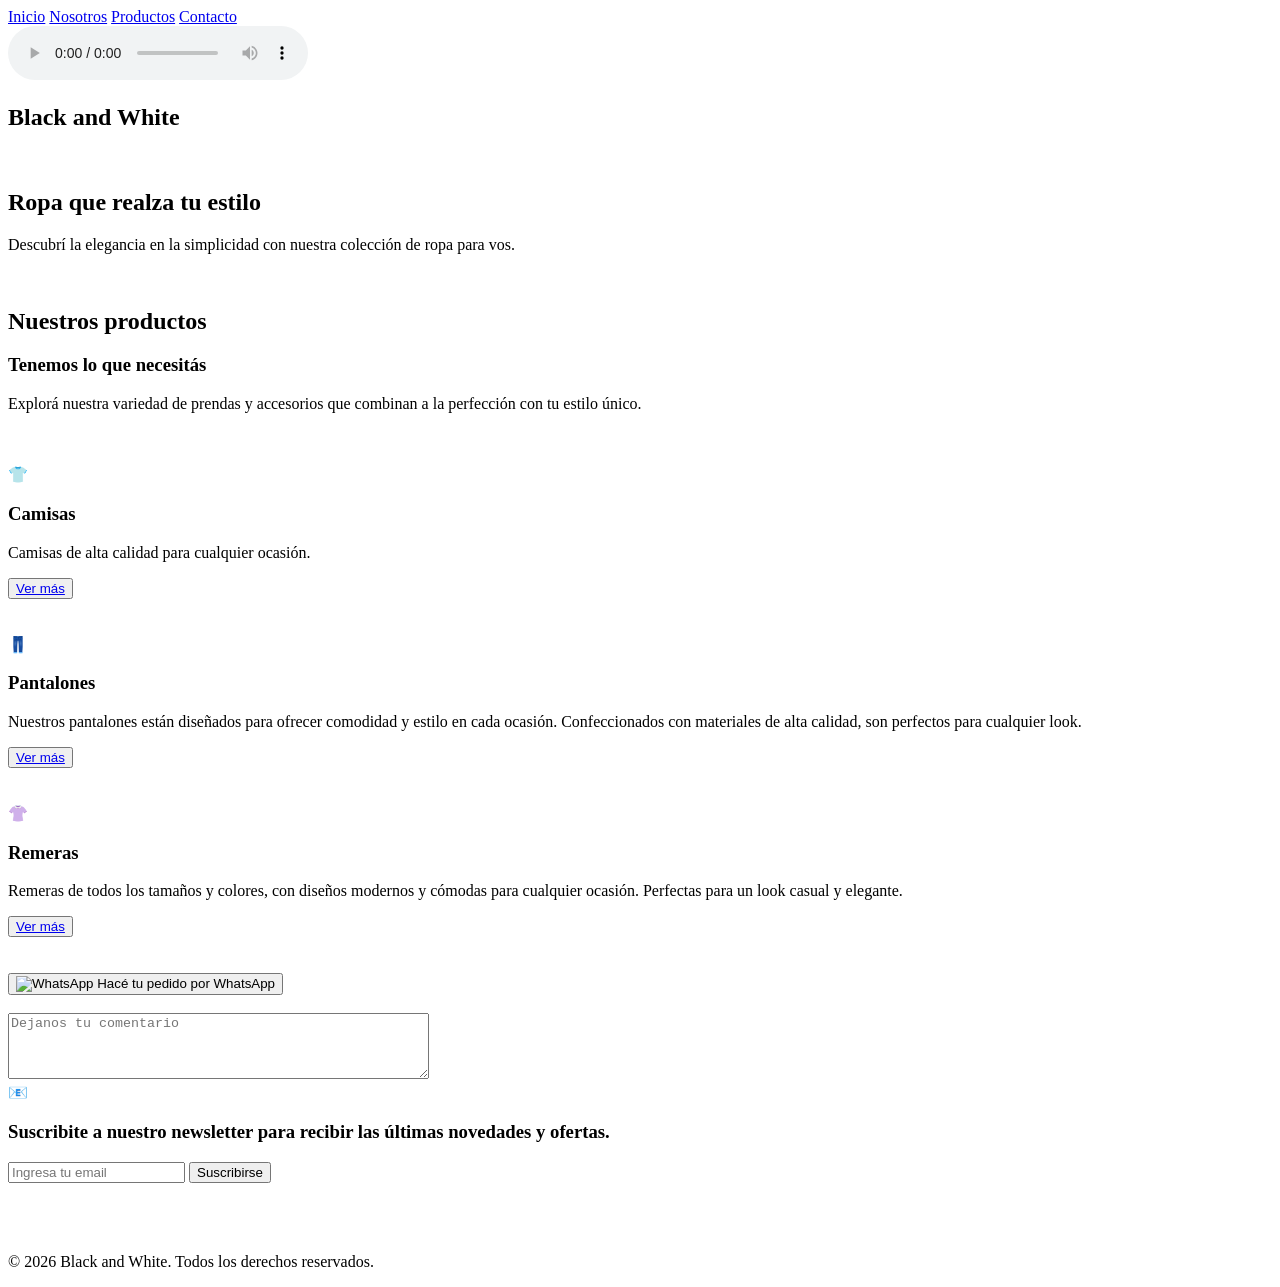
==== clase_01_css_01/src/pages/index.html @ 6f301672 "arrancando css" ====
<!DOCTYPE html>
<html lang="en">
    <head>
        <meta charset="UTF-8">
        <meta name="viewport" content="width=device-width, initial-scale=1.0">
        <meta name="description" content="Donde tu estilo refleja tu personalidad.">
        <meta name="keywords" content="ropa, moda, estilo">
        <title>Black and White</title>

    </head>

    <body>
    <head>
        <title>Black and White</title>    
        <link rel="icon" href="./src/assets/images/B&White.png">
        <!--Profe no logro que aparezca el ícono en la solapa, a pesar de tener cargada la imagen la carpeta. No sé si la ruta está mal o estoy poniendo el código en el lugar equivocado-->
    </head>

    <body> 
        <header>
            <!-- <nav>
                <ul>
                    <li><a href="Index.html">Inicio</a></li>
                    <li><a href="Nosotros.html">Nosotros</a></li>
                    <li><a href="Productos.html">Productos</a></li>
                    <li><a href="Contacto.html">Contacto</a></li>
                </ul>
                </nav> -->
            <nav>
                <a href="Index.html">Inicio</a>
                <a href="Nosotros.html">Nosotros</a>
                <a href="Productos.html">Productos</a>
                <a href="Contacto.html">Contacto</a>
                <br>
                <audio autoplay loop src="../assets/audio/Daft Punk Inspired Chill Disco.mp3" controls></audio>
            </nav>
        </header>

        <main>
            <section>
            <h1>Black and White</h1>
                <br>
                <h2>Ropa que realza tu estilo</h2>
                <p>Descubrí la elegancia en la simplicidad con nuestra colección de ropa para vos.</p>
                <br>
                <h2>Nuestros productos</h2>
                <h3>Tenemos lo que necesitás</h3>
                <p>Explorá nuestra variedad de prendas y accesorios que combinan a la perfección con tu estilo único.</p>
            </section>

            <br>
            <br>

            <section id="Camisas">
                <div class="card">
                    <div class="card_icon"> 👕</div>
                    <h3>Camisas</h3>
                    <p>Camisas de alta calidad para cualquier ocasión.</p>
                    <button><a href="Productos.html">Ver más</a></button>
                </div>
            </section>

            <br>
            <br>
            
            <section id="Pantalones">
                <div class="card">
                    <div class="card_icon"> 👖</div>
                    <h3>Pantalones</h3>
                    <p>Nuestros pantalones están diseñados para ofrecer comodidad y estilo en cada ocasión. Confeccionados con materiales de alta calidad, son perfectos para cualquier look.</p>
                    <button><a href="Productos.html">Ver más</a></button>
                    </div>
            </section>

            <br>
            <br>

            <section id="Remeras">
                <div class="card">
                    <div class="card_icon"> 👚</div>
                    <h3>Remeras</h3>
                    <p>Remeras de todos los tamaños y colores, con diseños modernos y cómodas para cualquier ocasión. Perfectas para un look casual y elegante.</p>
                    <button><a href="Productos.html">Ver más</a></button>
                </div>
            </section>

            <br>
            <br>

            <a href="https://web.whatsapp.com/" target="_blank">
                <button> 
                <img src="https://static.vecteezy.com/system/resources/previews/016/716/480/non_2x/whatsapp-icon-free-png.png" alt="WhatsApp" width="20" height="20">
                Hacé tu pedido por WhatsApp
                </button>
            </a>
            <br>
            <br>
            <textarea name="comentarios" rows="4" cols="50" placeholder="Dejanos tu comentario"></textarea>
            <br>
            <section>
                <div class="card">
                    <div class="card_icon"> 📧</div>
                    <h3><p>Suscribite a nuestro newsletter para recibir las últimas novedades y ofertas.</p></h3>
                    <input type="email" placeholder="Ingresa tu email">
                    <input type="submit" value="Suscribirse">
                </div>
            </section>
            <br>
            <br>
        </main>
        <br>    
        <footer>
            <p>© 2026 Black and White. Todos los derechos reservados.</p>
        </footer>
    </body>
</html>
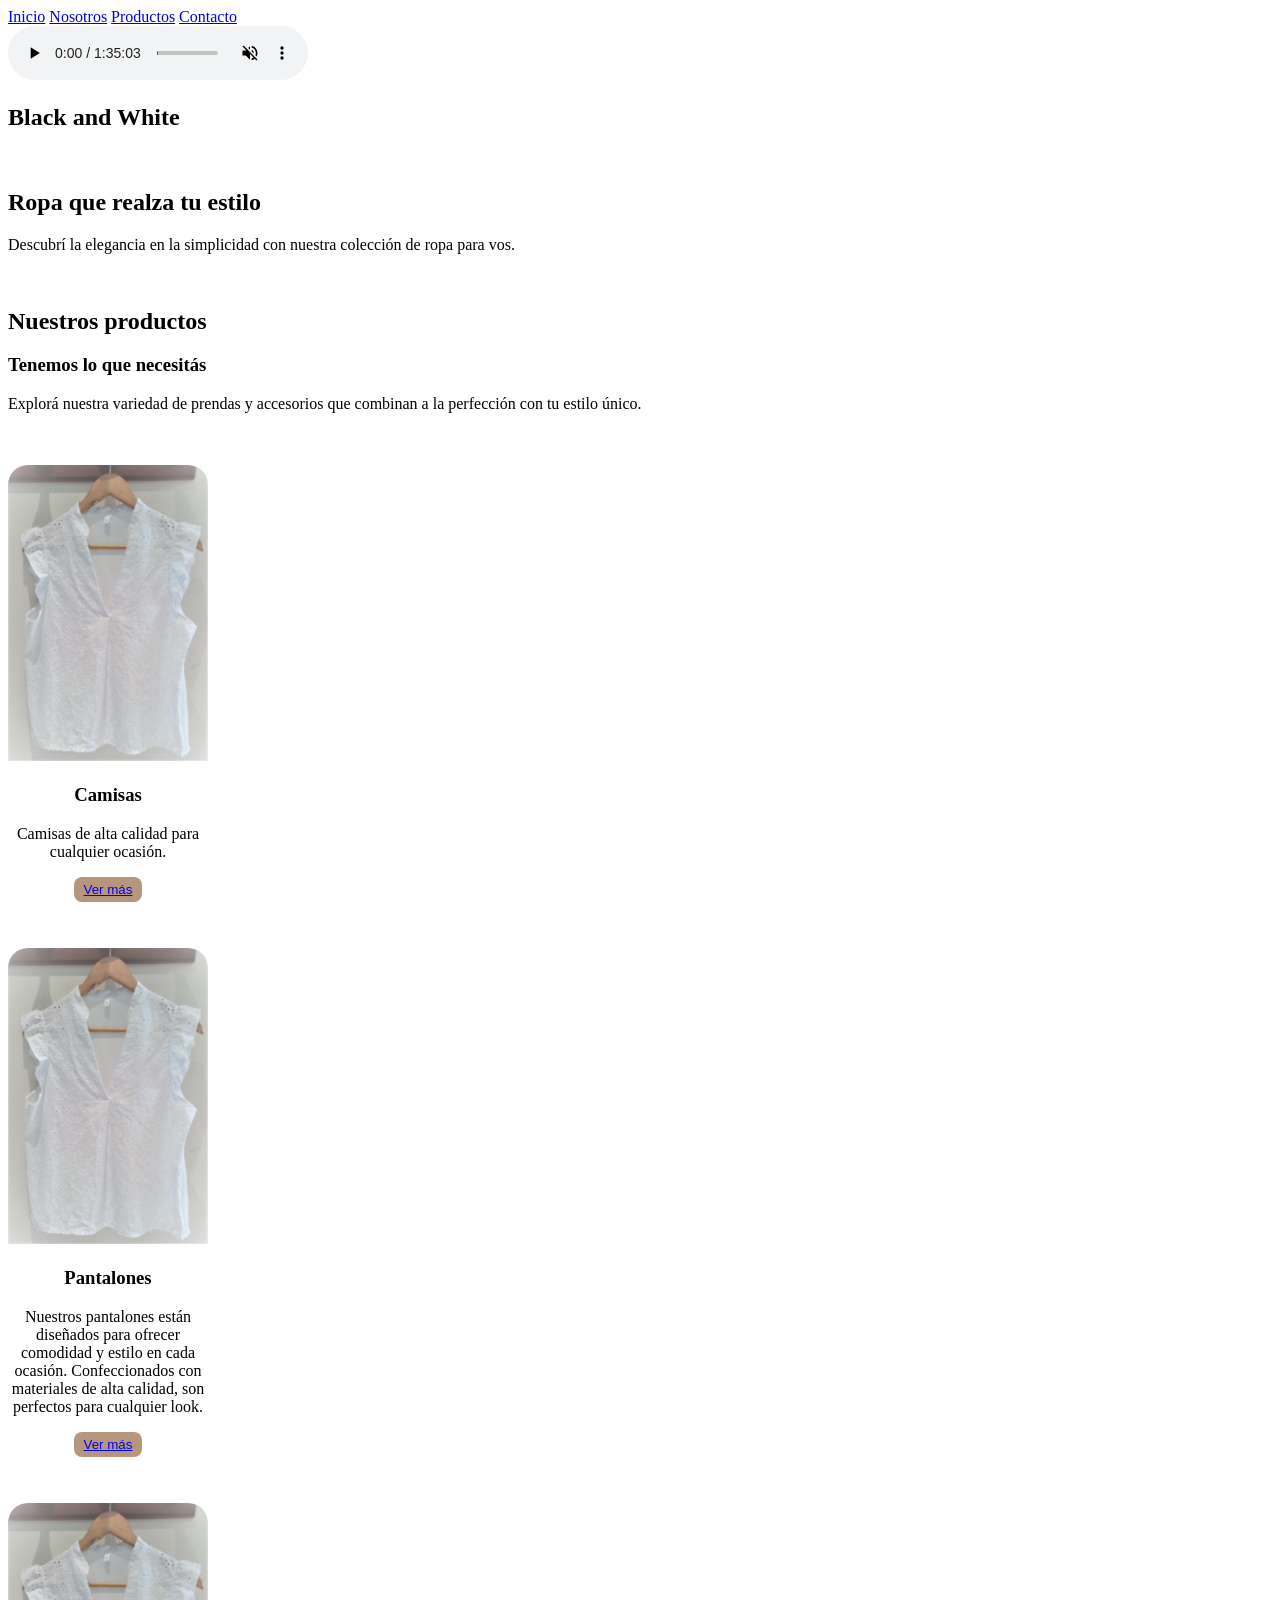
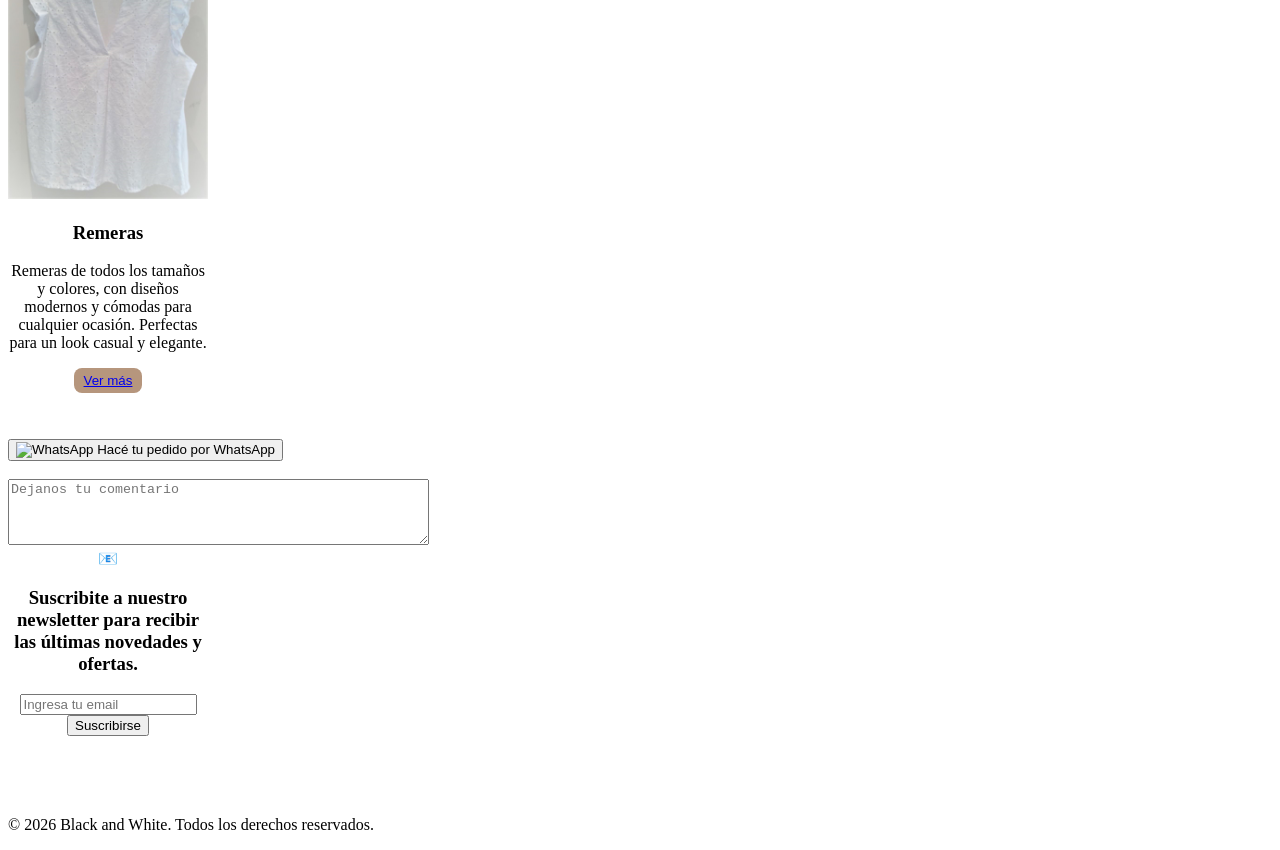
==== commit 3d9cef40: "tarjetas casi listas" ====
--- a/clase_01_css_01/src/pages/index.html
+++ b/clase_01_css_01/src/pages/index.html
@@ -1,43 +1,46 @@
 <!DOCTYPE html>
 <html lang="en">
-    <head>
-        <meta charset="UTF-8">
-        <meta name="viewport" content="width=device-width, initial-scale=1.0">
-        <meta name="description" content="Donde tu estilo refleja tu personalidad.">
-        <meta name="keywords" content="ropa, moda, estilo">
-        <title>Black and White</title>
 
-    </head>
+<head>
+    <meta charset="UTF-8">
+    <meta name="viewport" content="width=device-width, initial-scale=1.0">
+    <meta name="description" content="Donde tu estilo refleja tu personalidad.">
+    <meta name="keywords" content="ropa, moda, estilo">
+    <title>Black and White</title>
+    <link rel="icon" href="../assets/images/B&White.png">
+    <link rel="stylesheet" href="../styles/index.css">
+    <link rel="stylesheet" href="../styles/global.css">
+</head>
 
-    <body>
-    <head>
-        <title>Black and White</title>    
-        <link rel="icon" href="./src/assets/images/B&White.png">
-        <!--Profe no logro que aparezca el ícono en la solapa, a pesar de tener cargada la imagen la carpeta. No sé si la ruta está mal o estoy poniendo el código en el lugar equivocado-->
-    </head>
 
-    <body> 
-        <header>
-            <!-- <nav>
-                <ul>
-                    <li><a href="Index.html">Inicio</a></li>
-                    <li><a href="Nosotros.html">Nosotros</a></li>
-                    <li><a href="Productos.html">Productos</a></li>
-                    <li><a href="Contacto.html">Contacto</a></li>
-                </ul>
-                </nav> -->
-            <nav>
-                <a href="Index.html">Inicio</a>
-                <a href="Nosotros.html">Nosotros</a>
-                <a href="Productos.html">Productos</a>
-                <a href="Contacto.html">Contacto</a>
-                <br>
-                <audio autoplay loop src="../assets/audio/Daft Punk Inspired Chill Disco.mp3" controls></audio>
+<body>
+<head>
+    <title>Black and White</title>    
+    
+
+<body> 
+    <header>
+        <!-- <nav>
+            <ul>
+            <li><a href="Index.html">Inicio</a></li>
+            <li><a href="Nosotros.html">Nosotros</a></li>
+            <li><a href="Productos.html">Productos</a></li>
+            <li><a href="Contacto.html">Contacto</a></li>
+            </ul>
+            </nav> -->
+        <nav>
+            <a href="Index.html">Inicio</a>
+            <a href="Nosotros.html">Nosotros</a>
+            <a href="Productos.html">Productos</a>
+            <a href="Contacto.html">Contacto</a>
+            <br>
+            <audio autoplay muted loop src="../assets/audio/Daft Punk Inspired Chill Disco.mp3" controls></audio>
             </nav>
         </header>
 
-        <main>
-            <section>
+
+    <main>
+        <section>
             <h1>Black and White</h1>
                 <br>
                 <h2>Ropa que realza tu estilo</h2>
@@ -47,70 +50,69 @@
                 <h3>Tenemos lo que necesitás</h3>
                 <p>Explorá nuestra variedad de prendas y accesorios que combinan a la perfección con tu estilo único.</p>
             </section>
+        <br>
+        <br>
+        <section id="Camisas">
+            <div class="card">
+                <img src="../assets/images/1.jpeg" alt="Camisas">
+                <h3>Camisas</h3>
+                <p>Camisas de alta calidad para cualquier ocasión.</p>
+                <button><a href="Productos.html">Ver más</a></button>
+            </div>
+        </section>
+        <br>
+        <br>
+        <section id="Pantalones">
+            <div class="card">
+                <img src="../assets/images/1.jpeg" alt="Camisas">
+                <h3>Pantalones</h3>
+                <p>Nuestros pantalones están diseñados para ofrecer comodidad y estilo en cada ocasión. Confeccionados con materiales de alta calidad, son perfectos para cualquier look.</p>
+                <button><a href="Productos.html">Ver más</a></button>
+                </div>
+        </section>
+        
+        <br>
+        <br>
 
-            <br>
-            <br>
+        <section id="Remeras">
+            <div class="card">
+                <img src="../assets/images/1.jpeg" alt="Camisas">
+                <h3>Remeras</h3>
+                <p>Remeras de todos los tamaños y colores, con diseños modernos y cómodas para cualquier ocasión. Perfectas para un look casual y elegante.</p>
+                <button><a href="Productos.html">Ver más</a></button>
+            </div>
+        </section>
+        
+        <br>
+        <br>
+        
+        <a href="https://web.whatsapp.com/" target="_blank">
+            <button> 
+            <img src="https://static.vecteezy.com/system/resources/previews/016/716/480/non_2x/whatsapp-icon-free-png.png" alt="WhatsApp" width="20" height="20">
+            Hacé tu pedido por WhatsApp
+            </button>
+        </a>
+        <br>
+        <br>
+        <textarea name="comentarios" rows="4" cols="50" placeholder="Dejanos tu comentario"></textarea>
+        <br>
+        <section>
+            <div class="card">
+                <div class="card_icon"> 📧</div>
+                <h3><p>Suscribite a nuestro newsletter para recibir las últimas novedades y ofertas.</p></h3>
+                <input type="email" placeholder="Ingresa tu email">
+                <input type="submit" value="Suscribirse">
+            </div>
+        </section>
+        <br>
+        <br>
+    </main>
 
-            <section id="Camisas">
-                <div class="card">
-                    <div class="card_icon"> 👕</div>
-                    <h3>Camisas</h3>
-                    <p>Camisas de alta calidad para cualquier ocasión.</p>
-                    <button><a href="Productos.html">Ver más</a></button>
-                </div>
-            </section>
+    <br>    
+    <footer>
+        <p>© 2026 Black and White. Todos los derechos reservados.</p>
+    </footer>
 
-            <br>
-            <br>
-            
-            <section id="Pantalones">
-                <div class="card">
-                    <div class="card_icon"> 👖</div>
-                    <h3>Pantalones</h3>
-                    <p>Nuestros pantalones están diseñados para ofrecer comodidad y estilo en cada ocasión. Confeccionados con materiales de alta calidad, son perfectos para cualquier look.</p>
-                    <button><a href="Productos.html">Ver más</a></button>
-                    </div>
-            </section>
+</body>
 
-            <br>
-            <br>
-
-            <section id="Remeras">
-                <div class="card">
-                    <div class="card_icon"> 👚</div>
-                    <h3>Remeras</h3>
-                    <p>Remeras de todos los tamaños y colores, con diseños modernos y cómodas para cualquier ocasión. Perfectas para un look casual y elegante.</p>
-                    <button><a href="Productos.html">Ver más</a></button>
-                </div>
-            </section>
-
-            <br>
-            <br>
-
-            <a href="https://web.whatsapp.com/" target="_blank">
-                <button> 
-                <img src="https://static.vecteezy.com/system/resources/previews/016/716/480/non_2x/whatsapp-icon-free-png.png" alt="WhatsApp" width="20" height="20">
-                Hacé tu pedido por WhatsApp
-                </button>
-            </a>
-            <br>
-            <br>
-            <textarea name="comentarios" rows="4" cols="50" placeholder="Dejanos tu comentario"></textarea>
-            <br>
-            <section>
-                <div class="card">
-                    <div class="card_icon"> 📧</div>
-                    <h3><p>Suscribite a nuestro newsletter para recibir las últimas novedades y ofertas.</p></h3>
-                    <input type="email" placeholder="Ingresa tu email">
-                    <input type="submit" value="Suscribirse">
-                </div>
-            </section>
-            <br>
-            <br>
-        </main>
-        <br>    
-        <footer>
-            <p>© 2026 Black and White. Todos los derechos reservados.</p>
-        </footer>
-    </body>
 </html>
--- a/clase_01_css_01/src/styles/index.css
+++ b/clase_01_css_01/src/styles/index.css
@@ -0,0 +1,33 @@
+
+.card {
+    width: 200px;
+    border-radius: 10px;
+    text-align: center;
+    box-shadow: 2px 2px 10px -5px color: gray;
+    padding-bottom: 10px;
+}
+
+
+.card img {
+    width: 200px;
+    border-top-right-radius: 20px;
+    border-top-left-radius: 20px;
+}
+
+
+.card button {
+    background-color: #B6967D;
+    color: white;
+    border: none;
+    padding: 5px 10px;
+    border-radius: 8px;
+    box-shadow: 0px 1px 5px -3px color: gray (0, 0, 0, 0.1);
+    transition: 0.3s;
+}
+
+
+.card button:hover {
+    transform: translateY(1px);
+    box-shadow: none;
+}
+
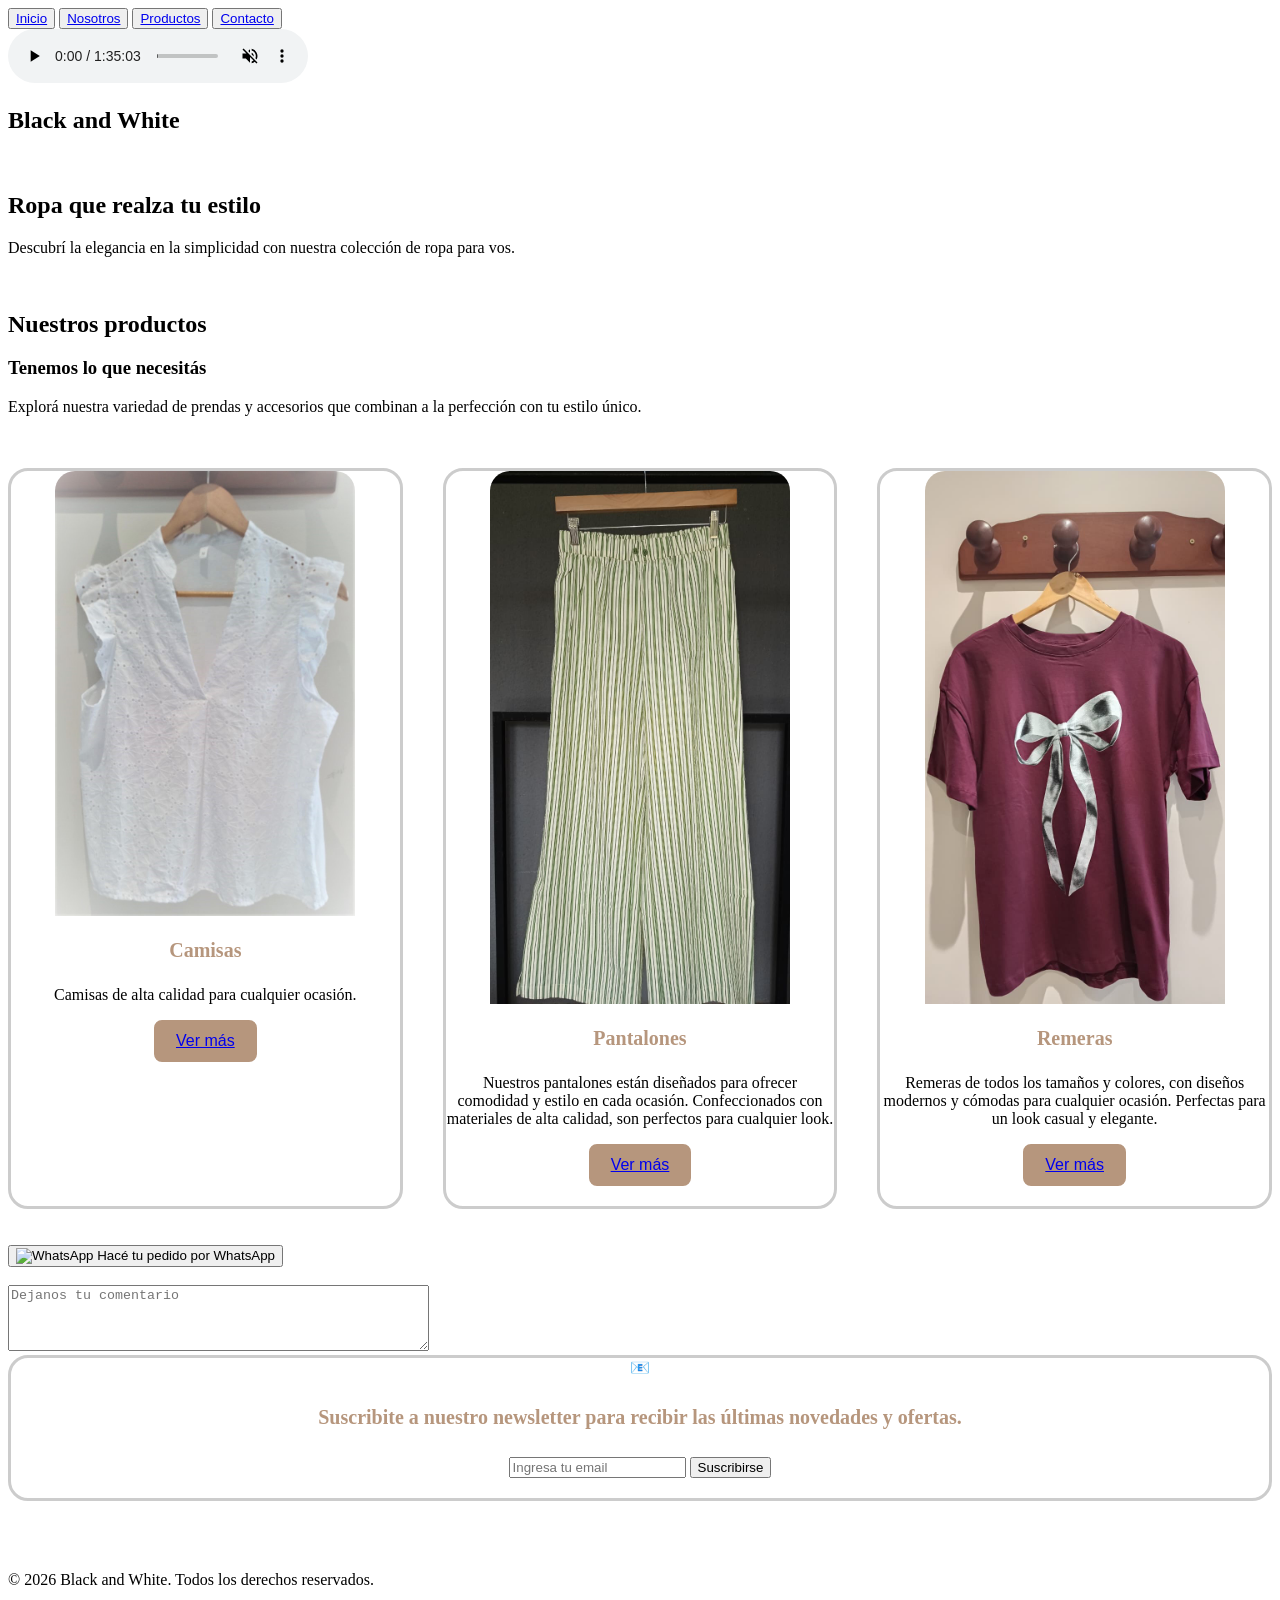
==== commit 7fee639c: "tarjetas horizontales" ====
--- a/clase_01_css_01/src/pages/index.html
+++ b/clase_01_css_01/src/pages/index.html
@@ -29,10 +29,10 @@
             </ul>
             </nav> -->
         <nav>
-            <a href="Index.html">Inicio</a>
-            <a href="Nosotros.html">Nosotros</a>
-            <a href="Productos.html">Productos</a>
-            <a href="Contacto.html">Contacto</a>
+            <button><a href="Index.html">Inicio</a></a></button>
+            <button><a href="Nosotros.html">Nosotros</a></button>
+            <button><a href="Productos.html">Productos</a></button>
+            <button><a href="Contacto.html">Contacto</a></button>
             <br>
             <audio autoplay muted loop src="../assets/audio/Daft Punk Inspired Chill Disco.mp3" controls></audio>
             </nav>
@@ -52,35 +52,28 @@
             </section>
         <br>
         <br>
-        <section id="Camisas">
-            <div class="card">
+        <section id="card-container">
+            <div class="card-container">
+                <div class="card">
                 <img src="../assets/images/1.jpeg" alt="Camisas">
                 <h3>Camisas</h3>
                 <p>Camisas de alta calidad para cualquier ocasión.</p>
                 <button><a href="Productos.html">Ver más</a></button>
-            </div>
-        </section>
-        <br>
-        <br>
-        <section id="Pantalones">
-            <div class="card">
-                <img src="../assets/images/1.jpeg" alt="Camisas">
+                </div>
+                <div class="card">
+                <img src="../assets/images/2.jpeg" alt="Pantalones">
                 <h3>Pantalones</h3>
                 <p>Nuestros pantalones están diseñados para ofrecer comodidad y estilo en cada ocasión. Confeccionados con materiales de alta calidad, son perfectos para cualquier look.</p>
                 <button><a href="Productos.html">Ver más</a></button>
                 </div>
-        </section>
-        
-        <br>
-        <br>
-
-        <section id="Remeras">
-            <div class="card">
-                <img src="../assets/images/1.jpeg" alt="Camisas">
+                <div class="card">
+                <img src="../assets/images/3.jpeg" alt="Remeras">
                 <h3>Remeras</h3>
                 <p>Remeras de todos los tamaños y colores, con diseños modernos y cómodas para cualquier ocasión. Perfectas para un look casual y elegante.</p>
                 <button><a href="Productos.html">Ver más</a></button>
+                </div>
             </div>
+            
         </section>
         
         <br>
--- a/clase_01_css_01/src/styles/index.css
+++ b/clase_01_css_01/src/styles/index.css
@@ -1,27 +1,43 @@
+
+.card-container {
+    display: grid;
+    grid-template-columns: 1fr 1fr 1fr;
+    gap: 40px;
+}
+
 
 .card {
-    width: 200px;
-    border-radius: 10px;
+    border: 3px solid #ccc;
+    border-radius: 20px;
     text-align: center;
-    box-shadow: 2px 2px 10px -5px color: gray;
-    padding-bottom: 10px;
+    padding-bottom: 20px;
+    box-shadow: 4px 4px 10px -10px color: gray;
 }
 
 
 .card img {
-    width: 200px;
+    width: 300px;
     border-top-right-radius: 20px;
     border-top-left-radius: 20px;
 }
 
 
+.card h3 {
+    font-size: 20px;
+    color: #B6967D;
+    margin: 10px 0;
+    line-height: 2;
+}
+
+
 .card button {
     background-color: #B6967D;
-    color: white;
-    border: none;
-    padding: 5px 10px;
+    font-size: 16px;
+    font-color: white;
+    border: 2px solid #B6967D;
+    padding: 10px 20px;
     border-radius: 8px;
-    box-shadow: 0px 1px 5px -3px color: gray (0, 0, 0, 0.1);
+    box-shadow: 4px 2px 2px -2px color: gray;
     transition: 0.3s;
 }
 
@@ -29,5 +45,4 @@
 .card button:hover {
     transform: translateY(1px);
     box-shadow: none;
-}
-
+}
